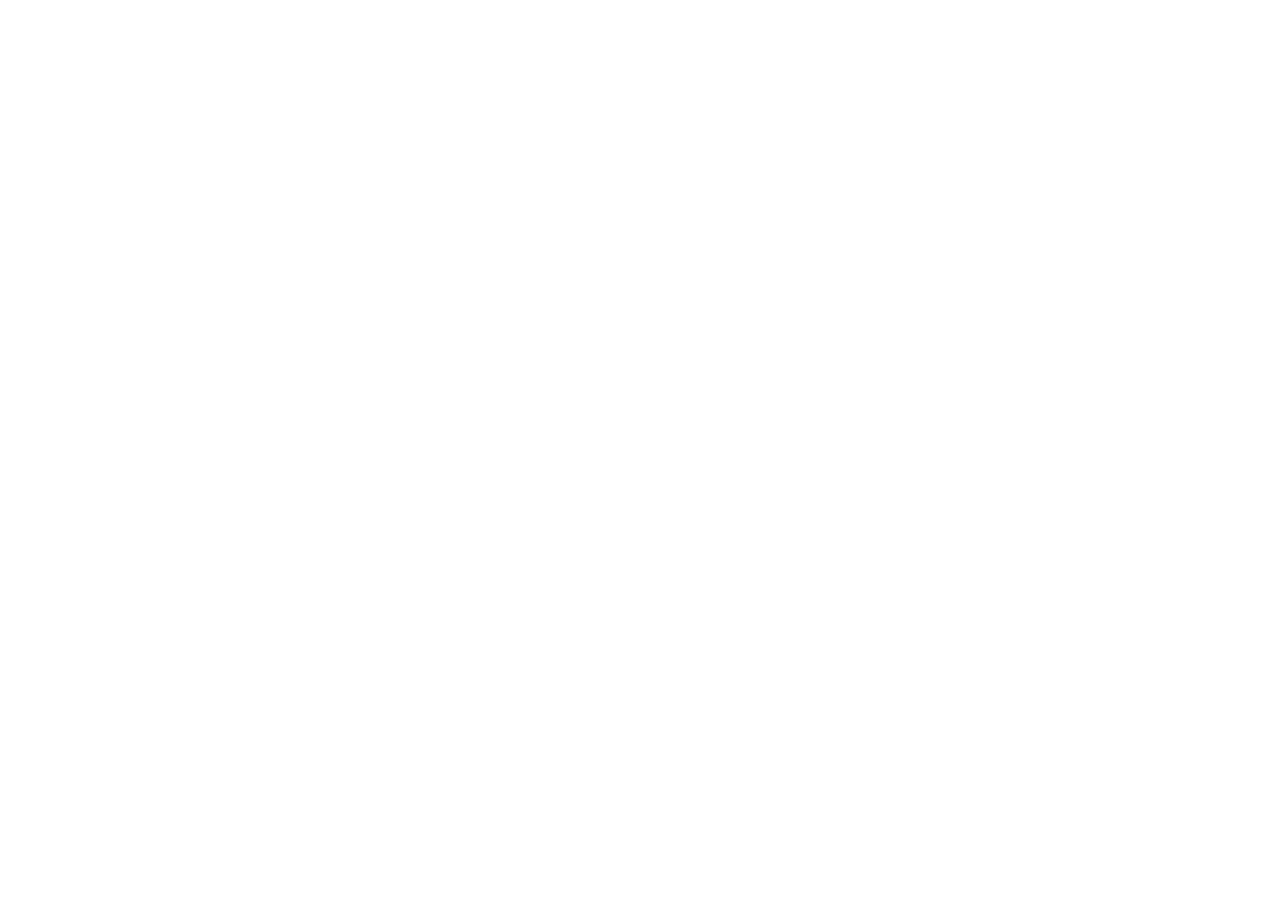
==== index.html @ 494784c4 "Rename redirect.html to index.html" ====
<!DOCTYPE html>
<html>
<head>
  <title>Redirecting...</title>
  <meta http-equiv="refresh" content="0; url=https://falixnodes.net/start?ip=game4.falixserver.net:45847">
</head>
<body>
  <form action="https://falixnodes.net/start" method="GET">
    <input type="text" name="ip" value="game4.falixserver.net:45847">
    <button type="submit">Continue</button>
  </form>
</body>
</html>
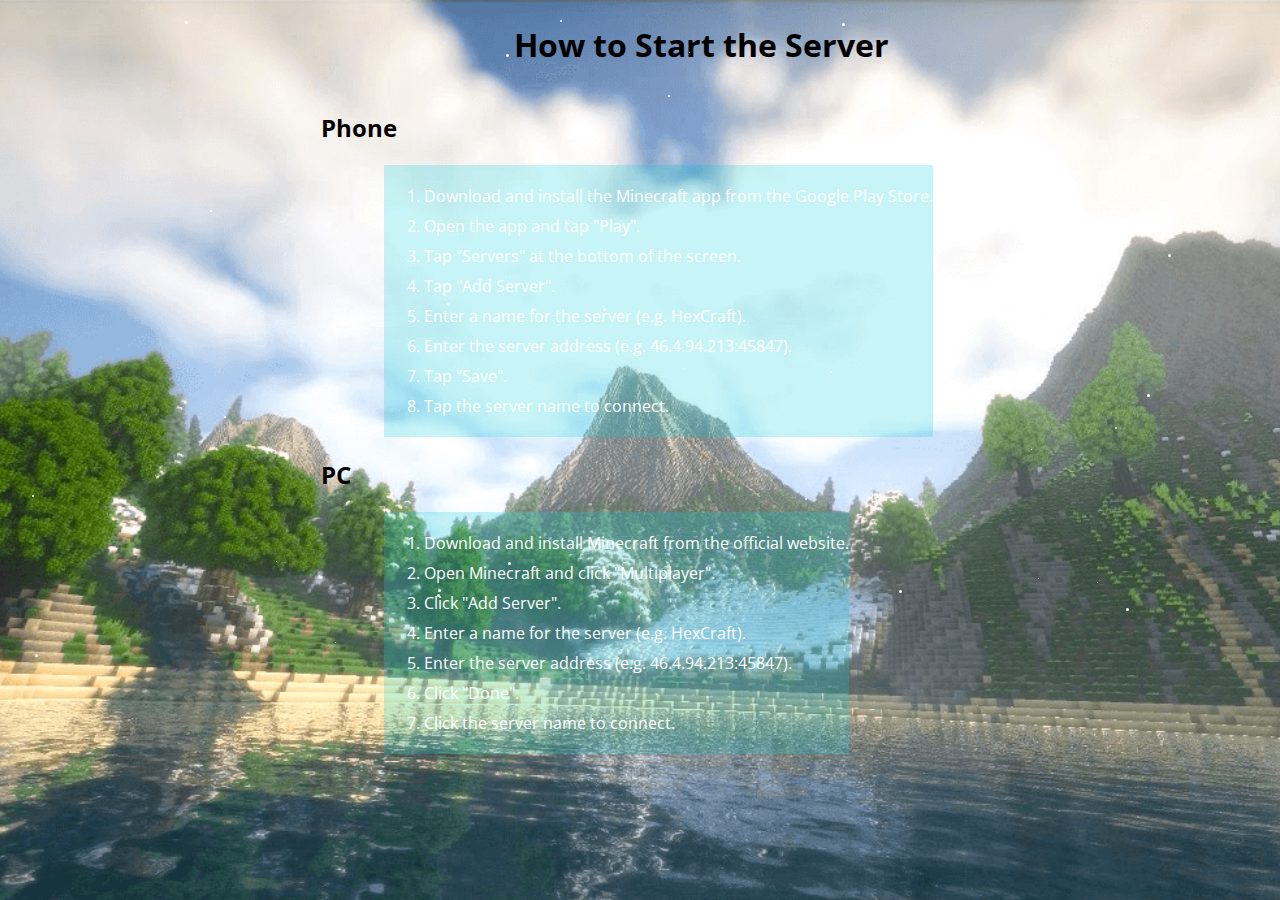
==== commit 6ba0faf8: "Added V4.2" ====
--- a/index.html
+++ b/index.html
@@ -1,13 +1,56 @@
 <!DOCTYPE html>
+
 <html>
-<head>
-  <title>Redirecting...</title>
-  <meta http-equiv="refresh" content="0; url=https://falixnodes.net/start?ip=game4.falixserver.net:45847">
+
+	<title>MyServer - Official Website</title>
+
+	<link rel="preconnect" href="https://fonts.googleapis.com">
+	<link rel="preconnect" href="https://fonts.gstatic.com" crossorigin>
+	<link href="https://fonts.googleapis.com/css2?family=Open+Sans:wght@400;700&display=swap" rel="stylesheet">
+	<link rel="stylesheet" href="css/stylesheet.css">
 </head>
 <body>
-  <form action="https://falixnodes.net/start" method="GET">
-    <input type="text" name="ip" value="game4.falixserver.net:45847">
-    <button type="submit">Continue</button>
-  </form>
+	<div class="title">
+		<h1>How to Start the Server</h1>
+	</div>
+
+	<div class="ph">
+		<h2>Phone</h2>
+	</div>
+
+	<div class="instruction">
+		<ol>
+		<li>Download and install the Minecraft app from the Google Play Store.    </li>
+		<li>Open the app and tap "Play".</li>
+		<li>Tap "Servers" at the bottom of the screen.</li>
+		<li>Tap "Add Server".</li>
+		<li>Enter a name for the server (e.g. HexCraft).</li>
+		<li>Enter the server address (e.g. 46.4.94.213:45847).</li>
+		<li>Tap "Save".</li>
+		<li>Tap the server name to connect.</li>
+		</ol>
+	</div>
+
+	<div class="ph">
+	<h2>PC</h2>
+    </div>
+
+	<div class="instruction">
+		<ol>
+		<li>Download and install Minecraft from the official website.</li>
+		
+		<li>Open Minecraft and click "Multiplayer".</li>
+		<li>Click "Add Server".</li>
+		<li>Enter a name for the server (e.g. HexCraft).</li>
+		<li>Enter the server address (e.g. 46.4.94.213:45847).</li>
+		<li>Click "Done".</li>
+		<li>Click the server name to connect.</li>
+		</ol>
+	</div>
+	
+	<script src="https://ajax.googleapis.com/ajax/libs/jquery/3.6.0/jquery.min.js"></script>
+	<script src="js/firefly.js" type="text/javascript"></script>
+	<script src="js/main.js" type="text/javascript"></script>
+
 </body>
 </html>
--- a/css/stylesheet.css
+++ b/css/stylesheet.css
@@ -0,0 +1,44 @@
+* {
+	box-sizing: border-box;
+}
+
+body {
+	background: url("/img/minecraft.jpg") no-repeat center center fixed;
+	background-size: cover;
+	font-family: "Open Sans", Helvetica;
+	margin: 0;
+	position: relative;
+}
+
+a {
+	text-decoration: none;
+}
+
+p {
+	margin: 0;
+	padding: 3px;
+}
+
+.instruction {
+	display: inline-block;
+	margin-left: 30%;
+	padding: 10px 10;
+	background-color: rgba(14, 208, 214, 0.233);
+	font-size: 1em;
+	color: white;
+	border-radius: 1px 0 1px 0;
+	line-height: 30px;
+}
+
+.title {
+	color: rgb(0, 0, 0);
+	margin-left: 40%;
+	padding: 2px;
+	font-variant-position: normal;
+}
+
+.ph {
+	color: rgb(0, 0, 0);
+	margin-left: 25%;
+	padding: 1px 1px;
+}
